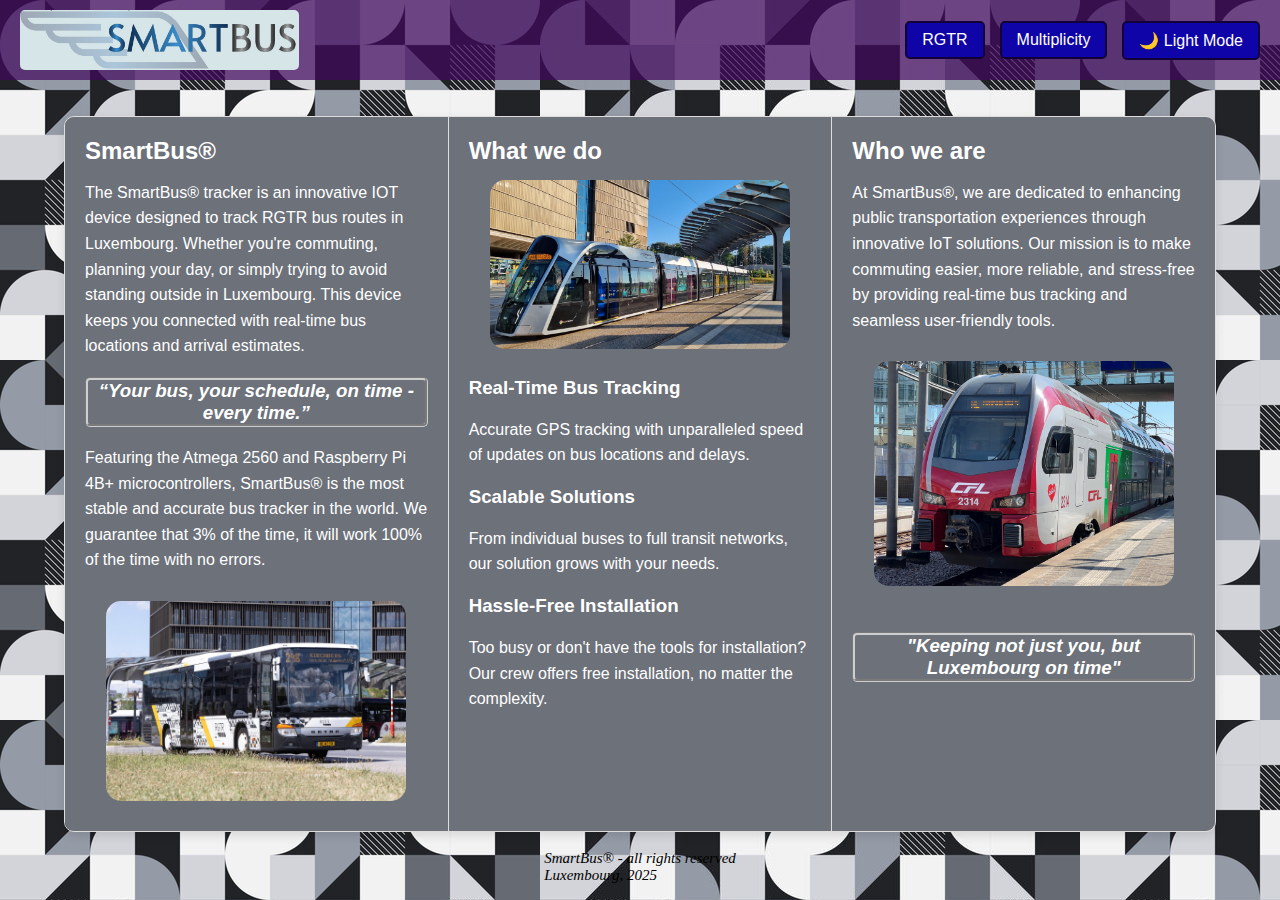
==== dark.html @ 4d2bd0ba "Add files via upload" ====
<!DOCTYPE html>
<html lang="en">
<head>
    <meta charset="UTF-8">
    <meta name="viewport" content="width=device-width, initial-scale=1.0">
    <title>SmartBus</title>
    <link rel="stylesheet" href="dark.css">
</head>


<body>


    <div class="top-banner">
        <img src="logo.jpg" alt="logo" class="logo">
        <div class="nav-buttons">
            <a href="https://rgtr.lu/en/">
                <button class="nav-button">RGTR</button>
            </a>
            <a href="https://www.vdl.lu/en/city/a-glance/multiplicity">
                <button class="nav-button">Multiplicity</button>
            </a>
                <a href="redirect to light.html">
                <button class="nav-button">🌙 Light Mode</button>
            </a>
        </div>
    </div>

    <div class="brochure">
        <div class="panel left">
            <h2>SmartBus®</h2>
            <p>The SmartBus® tracker is an innovative IOT device designed to track RGTR bus routes in Luxembourg.
            Whether you're commuting, planning your day, or simply trying to avoid standing outside in Luxembourg. This device keeps you connected with real-time bus locations and arrival estimates.</p>
            <br>
            <i><h3 class="super-fancy-quote">“Your bus, your schedule, on time - every time.”</h3></i>
            <br>
            <p>Featuring the Atmega 2560 and Raspberry Pi 4B+ microcontrollers, SmartBus® is the most stable and accurate bus tracker in the world.
            We guarantee that 3% of the time, it will work 100% of the time with no errors.</p>
            <br>
            <img src="Bus.jpg" id="Bus">
        </div>
        <div class="panel center">
            <h2>What we do</h2>
            <img src="Tram.jpg" id="Tram">
            <br><h3>Real-Time Bus Tracking</h3><br>
            <p>Accurate GPS tracking with unparalleled speed of updates on bus locations and delays.</p>
            <br><h3>Scalable Solutions</h3><br>
            <p>From individual buses to full transit networks, our solution grows with your needs.</p>
            <br><h3>Hassle-Free Installation</h3><br>
            <p>Too busy or don't have the tools for installation? Our crew offers free installation, no matter the complexity.</p>
        </div>
        <div class="panel right">
            <h2>Who we are</h2>
            <p>At SmartBus®, we are dedicated to enhancing public transportation experiences through innovative IoT solutions. Our mission is to make commuting easier, more reliable, and stress-free by providing real-time bus tracking and seamless user-friendly tools.</p>
            <br>
            <img src="Train.jpg" id="Train">
            <br><br>
            <i><h3 class="super-fancy-quote">"Keeping not just you, but Luxembourg on time"</h3></i>
        </div>
    </div>
    <br>
    <div class="rights">
        <p>SmartBus® - all rights reserved</p>
        <p>Luxembourg, 2025</p>
    </div>
</body>
</html>
---- dark.css ----
/* Basic Reset */
* {
    margin: 0;
    padding: 0;
    box-sizing: border-box;
}

/* Body styling */
body {
    font-family: Arial, sans-serif;
    background-color: #a1a1a1;
    display: flex;
    justify-content: center;
    align-items: center;
    height: 100vh;
    margin: 0;
    background-image: url("dark_background.jpg");
    flex-direction: column;
}

/* Top Banner */
.top-banner {
    width: 100%;
    height: 80px;
    background-color: rgba(66, 7, 94, 0.7);
    display: flex;
    align-items: center;
    justify-content: space-between;
    padding: 10px 20px;
    position: fixed;
    top: 0;
    left: 0;
    z-index: 1000;
}

/* Logo */
.logo {
    height: 60px;
    border-radius: 5px;
}

/* Navigation Buttons */
.nav-buttons {
    display: flex;
    gap: 15px;
}

.nav-button {
    background-color: rgb(15, 4, 167);
    border: 2px solid #11003a;
    color: #ffffff;
    padding: 8px 15px;
    font-size: 16px;
    cursor: pointer;
    border-radius: 5px;
    transition: all 0.3s ease;
}

.nav-button:hover {
    background-color: #007BFF;
    color: white;
    transform: scale(1.1);
}


/* Brochure container */
.brochure {
    display: flex;
    width: 90%;
    max-width: 1200px;
    border: 1px solid #ddd;
    box-shadow: 0 4px 10px rgba(0, 0, 0, 0.1);
    border-radius: 10px;
    overflow: hidden;
    margin-top: 100px; 
    color: #fff;
}

/* Panel styling */
.panel {
    flex: 1;
    padding: 20px;
    background-color: #6c717a;
    transition: transform 0.3s ease, box-shadow 0.3s ease, background-color 0.3s ease;
    border-right: 1px solid #ddd;
}


.panel.right {
    border-right: none;
}

/* Hover effect */
.panel:hover {
    transform: translateY(-5px);
    box-shadow: 0 6px 15px rgba(0, 0, 0, 0.2);
    background-color: #222327;
}

.panel h2 {
    font-size: 1.5em;
    margin-bottom: 15px;
    color: #fff;
}

.panel p {
    font-size: 1em;
    line-height: 1.6;
    color: #fff;
}

@media (max-width: 768px) {
    .brochure {
        flex-direction: column;
    }
    
    .panel {
        border-right: none;
        border-bottom: 1px solid #ddd;
    }

    .panel:last-child {
        border-bottom: none;
    }
}

/* Quote Styling */
.super-fancy-quote {
    font-family: 'Segoe UI', Tahoma, Geneva, Verdana, sans-serif;
    text-align: center;
    border: 3px solid #cdcecf;
    color: #fff;
    border-style: groove;
    border-radius: 5px;
}

/* Image Styling */
#Train, #Tram, #Bus {
    border-radius: 15px;
    width: 100%;
    max-width: 300px;
    display: block;
    margin: 10px auto;
}
.rights{
    font-size: 15px;
    font-style:oblique;
    font-family: serif;
    colour:#fff;
}
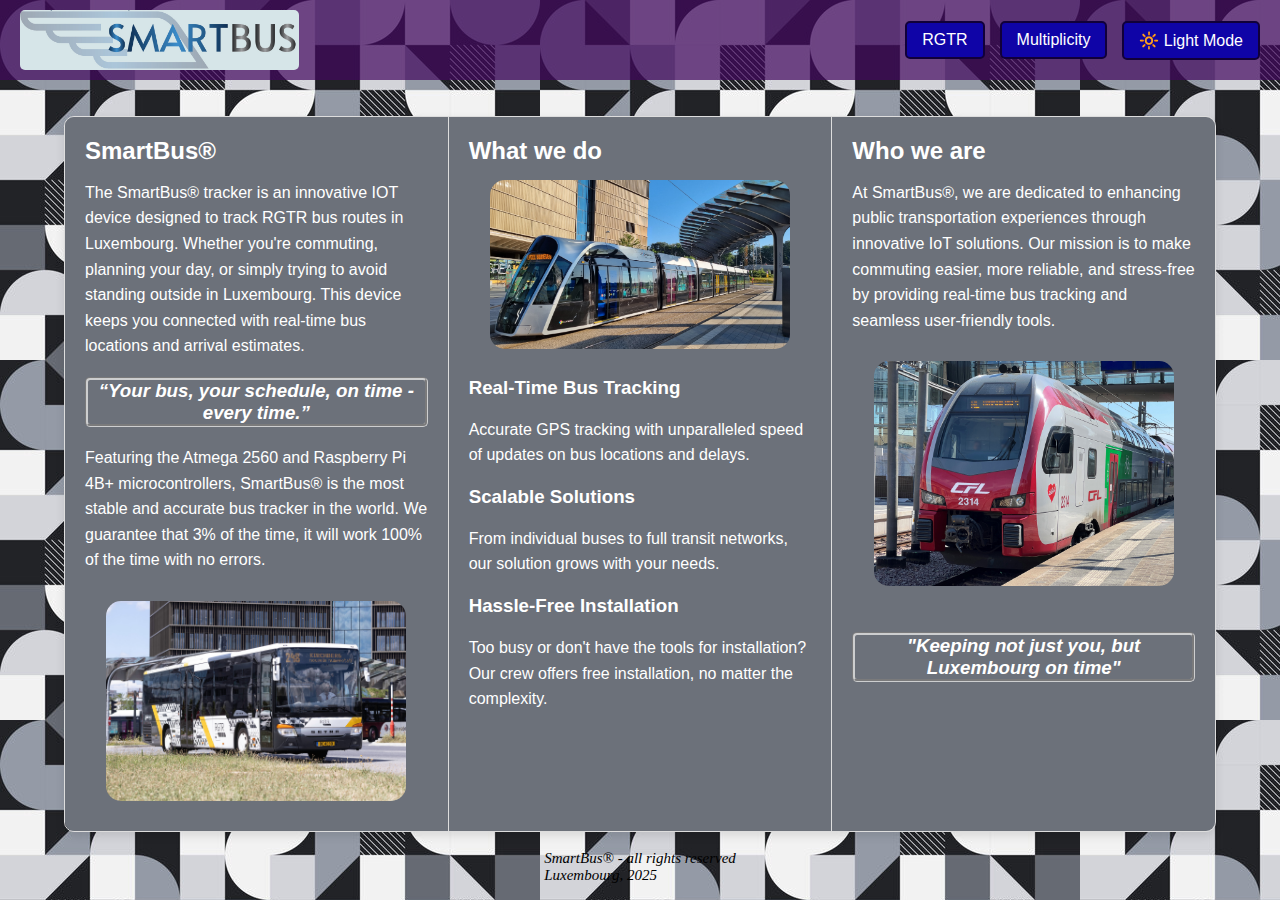
==== commit 7ddf75e1: "Update dark.html" ====
--- a/dark.html
+++ b/dark.html
@@ -21,7 +21,7 @@
                 <button class="nav-button">Multiplicity</button>
             </a>
                 <a href="redirect to light.html">
-                <button class="nav-button">🌙 Light Mode</button>
+                <button class="nav-button">🔆 Light Mode</button>
             </a>
         </div>
     </div>
